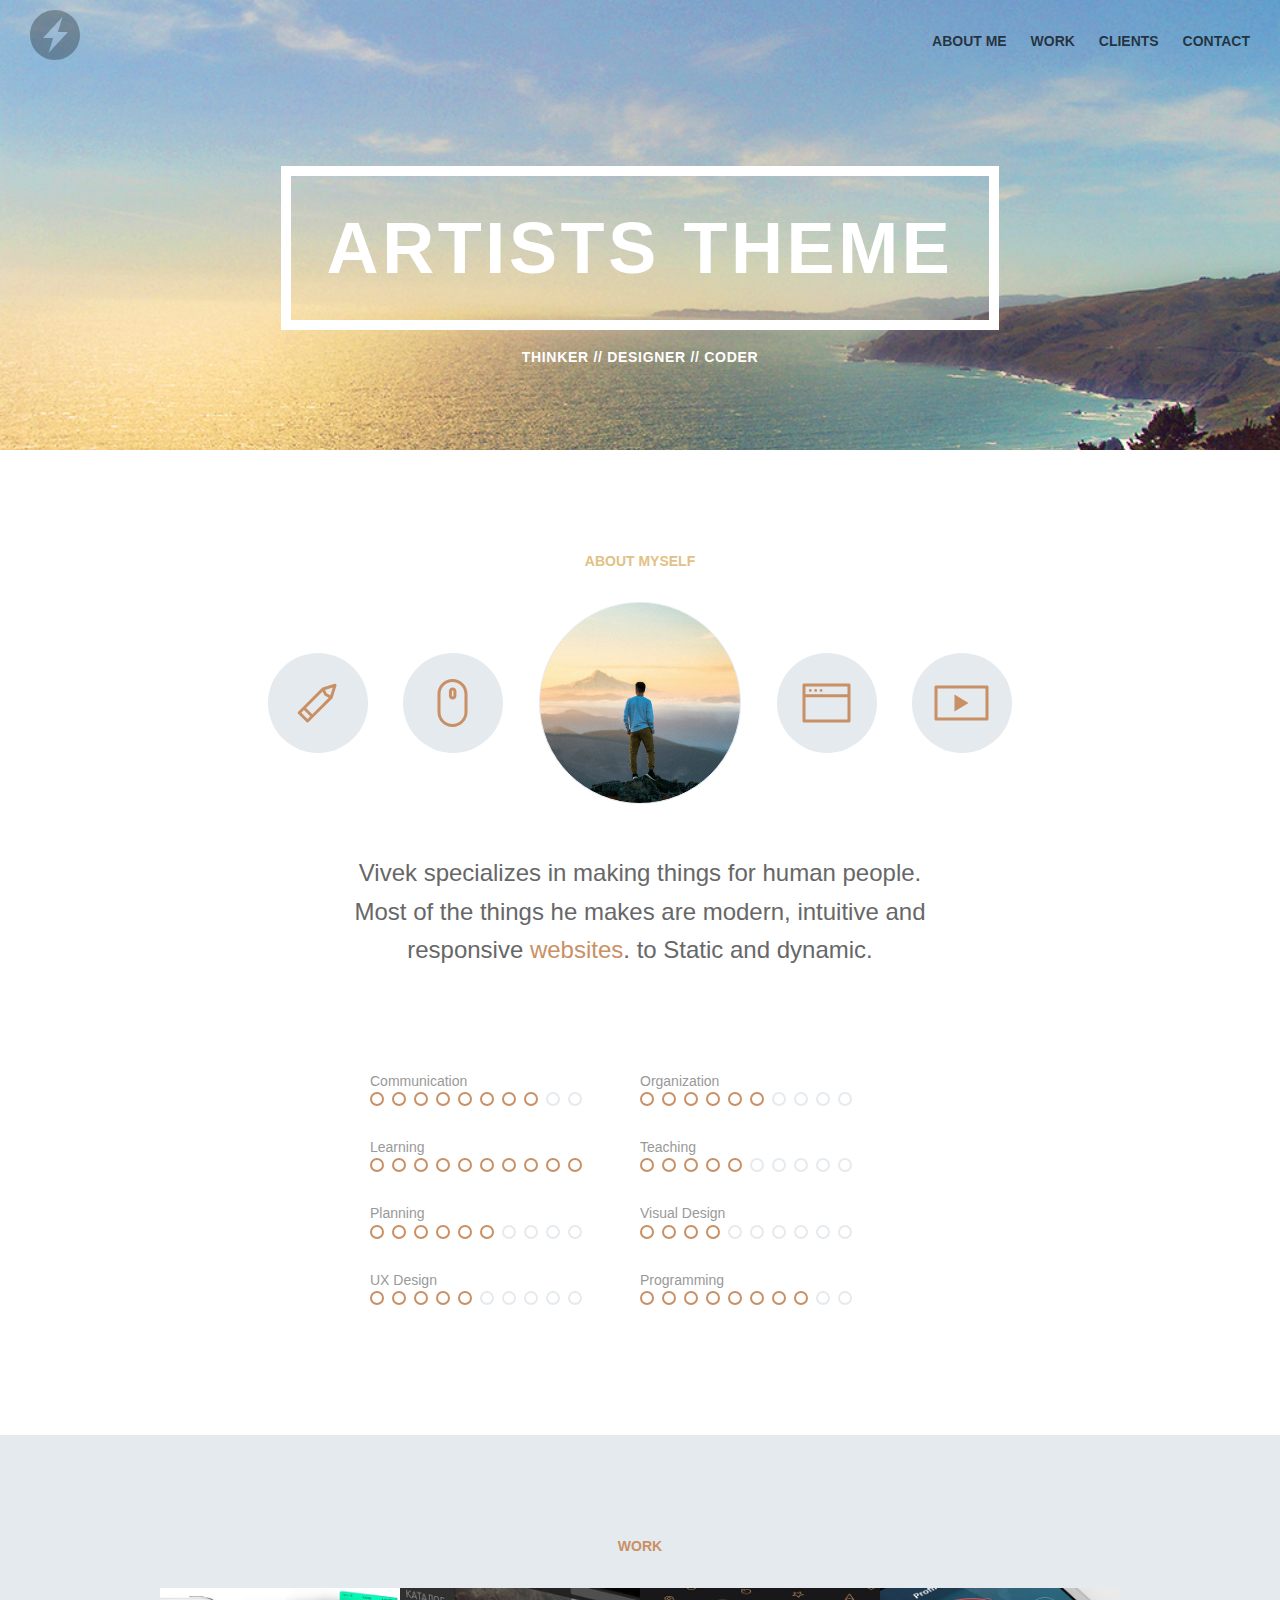
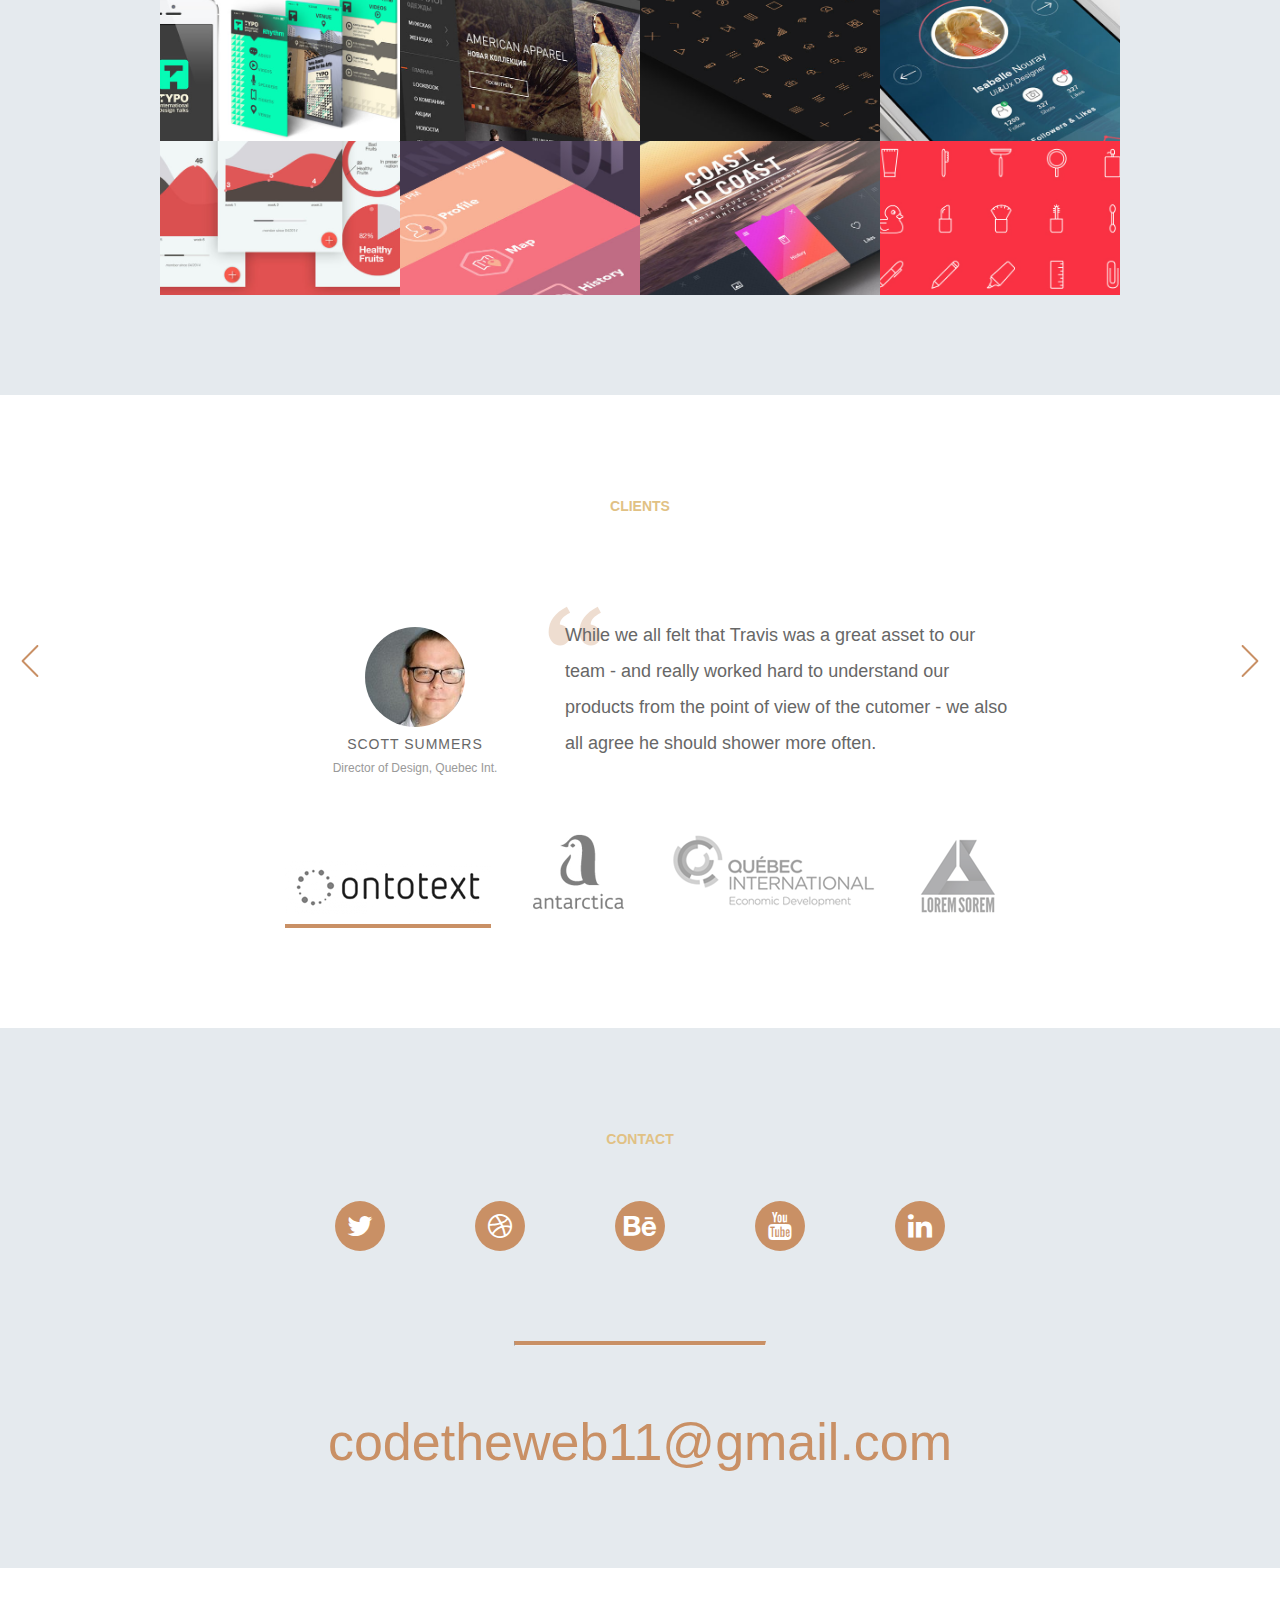
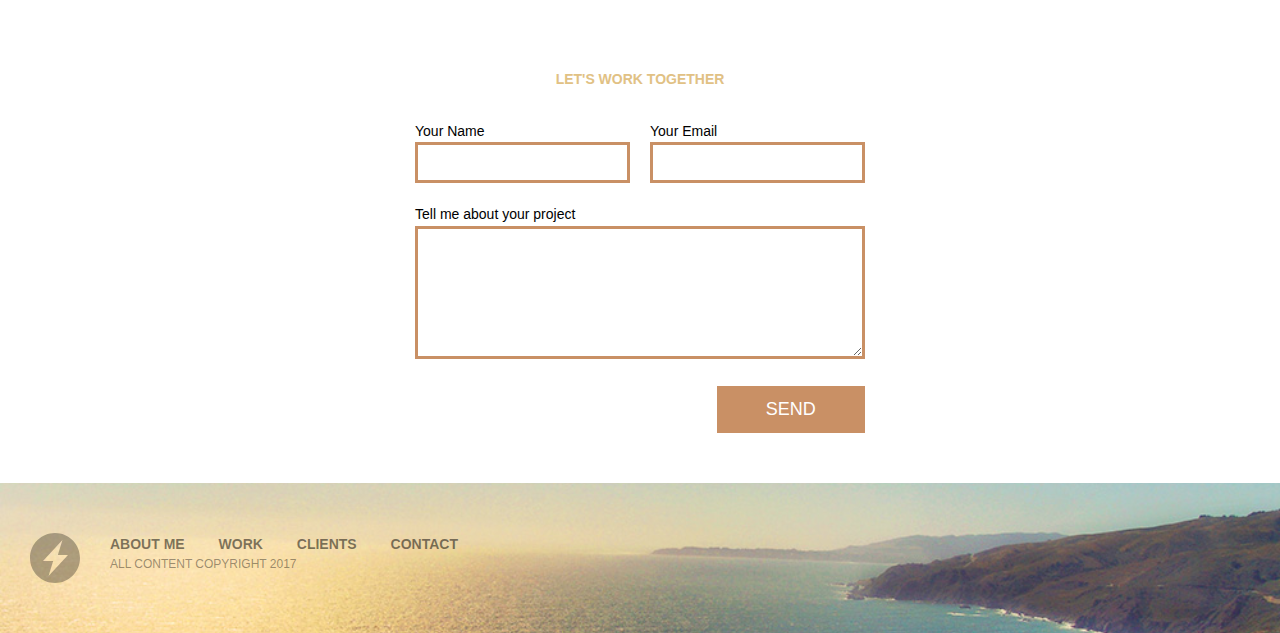
==== index.html @ 218d2600 "initial commit" ====
<!DOCTYPE html>
<html lang="en">
<head>
  <meta charset="UTF-8">
  <meta name="viewport" content="width=device-width, initial-scale=1.0">
  <meta http-equiv="X-UA-Compatible" content="ie=edge">
  <title>Portfolio</title>
  <link rel="stylesheet" href="icomoon/style.css">
  <link rel="stylesheet" href="css/style.css">
</head>
<body>

  <header>
    <div class="logo">
      <!--<svg enable-background="new 0 0 50 50"><path fill="rgba(0, 0, 0, 0.4)" d="M25 0c-13.807 0-25 11.193-25 25s11.193 25 25 25 25-11.193 25-25-11.193-25-25-25zm-6.435 43l4.599-15.033h-10.164l19.434-20.967-4.599 14.983h10.164l-19.434 21.017z"/></svg>-->
    </div>

    <nav>
      <a href="#about-me">About Me</a>
      <a href="#work">Work</a>
      <a href="#clients">Clients</a>
      <a href="#contact">Contact</a>
    </nav>

    <h1><span>Artists Theme</span></h1>
    <p class="kicker">Thinker // Designer // Coder </p>
  </header>

  <section>
    <h3 id="about-me">About Myself</h3>

    <div class="face-lockup">
      <div class="face-img"></div>
      <div class="icon-pencil">
        <svg xmlns="http://www.w3.org/2000/svg" enable-background="new 0 0 100 100"><path d="M68.495 32.622c.332-1.051-.787-2.17-1.838-1.838l-12.123 3.823-.009.003-.02.006-.04.018-.213.087-.046.031-.085.056-.189.148-.042.033-18.97 18.97-.001.001-.001.001-4.742 4.742c-.584.584-.592 1.522-.017 2.097l8.32 8.32c.575.575 1.513.567 2.097-.017l4.742-4.742 18.971-18.971.033-.042.148-.188.057-.085.03-.046.086-.212.019-.042.007-.021.003-.008 3.823-12.124zm-6.119 9.592l-3.496-1.815-1.815-3.496 7.756-2.446-2.445 7.757zm-18.081 19.01l-6.24-6.24 16.477-16.477 1.921 3.7c.07.134.158.253.262.357.105.105.224.193.357.262l3.7 1.921-16.477 16.477zm-4.742 4.742l-6.24-6.24 2.629-2.629 6.24 6.24-2.629 2.629z"></path></svg>

      </div>
      <div class="icon-mouse">

        <svg xmlns="http://www.w3.org/2000/svg" enable-background="new 0 0 100 100"><path d="M49.5 74c-8.27 0-15-6.73-15-15v-18c0-8.271 6.729-15 15-15s15 6.73 15 15v18c0 8.271-6.73 15-15 15zm0-45c-6.617 0-12 5.383-12 12v18c0 6.617 5.383 12 12 12s12-5.383 12-12v-18c0-6.617-5.383-12-12-12zm.183 17.53c-2.068 0-3.75-1.681-3.75-3.75v-4.5c0-2.068 1.682-3.75 3.75-3.75s3.75 1.682 3.75 3.75v4.5c0 2.068-1.682 3.75-3.75 3.75zm0-9c-.413 0-.75.337-.75.75v4.5c0 .413.337.75.75.75s.75-.337.75-.75v-4.5c0-.413-.337-.75-.75-.75z"></path></svg>

      </div>
      <div class="icon-browser">

        <svg xmlns="http://www.w3.org/2000/svg" enable-background="new 0 0 100 100"><path d="M72 30.5h-45c-.829 0-1.5.671-1.5 1.5v36c0 .829.671 1.5 1.5 1.5h45c.829 0 1.5-.671 1.5-1.5v-36c0-.829-.671-1.5-1.5-1.5zm-1.5 36h-42v-22.254h42v22.254zm0-25.254h-42v-7.746h42v7.746zm-37.153-2.495c.758 0 1.373-.615 1.373-1.373s-.615-1.373-1.373-1.373-1.373.615-1.373 1.373.615 1.373 1.373 1.373zm5.342 0c.758 0 1.373-.615 1.373-1.373s-.615-1.373-1.373-1.373-1.373.615-1.373 1.373.615 1.373 1.373 1.373zm5.342 0c.758 0 1.373-.615 1.373-1.373s-.615-1.373-1.373-1.373-1.373.615-1.373 1.373.615 1.373 1.373 1.373z"></path></svg>

      </div>
      <div class="icon-video">
        <svg xmlns="http://www.w3.org/2000/svg" enable-background="new 0 0 100 100"><path d="M75 32.5h-51c-.829 0-1.5.671-1.5 1.5v32c0 .829.671 1.5 1.5 1.5h51c.829 0 1.5-.671 1.5-1.5v-32c0-.829-.671-1.5-1.5-1.5zm-1.5 32h-48v-29h48v29zm-31.007-22.995v16.988l14.004-8.494-14.004-8.494z"></path></svg>

      </div>
    </div>

    <div class="blurb">
    <p><strong>Vivek specializes in making things</strong> for human people. Most of the things he makes are modern, intuitive and responsive <a href="http://codetheweb.ga" target="_blank">websites</a>. to Static and dynamic.</p>
    </div>

    <div class="skill-lockup">
        <div class="skill-unit">
          <div class="skill-label">Communication</div>
          <div class="skill-icons skill-9">
            <span></span><span></span><span></span><span></span><span></span>
            <span></span><span></span><span></span><span></span><span></span>
          </div>
        </div>
        <div class="skill-unit">
          <div class="skill-label">Organization</div>
          <div class="skill-icons skill-7">
            <span></span><span></span><span></span><span></span><span></span>
            <span></span><span></span><span></span><span></span><span></span>
          </div>
        </div>
        <div class="skill-unit">
          <div class="skill-label">Learning</div>
          <div class="skill-icons skill-10">
            <span></span><span></span><span></span><span></span><span></span>
            <span></span><span></span><span></span><span></span><span></span>
          </div>
        </div>
        <div class="skill-unit">
          <div class="skill-label">Teaching</div>
          <div class="skill-icons skill-6">
            <span></span><span></span><span></span><span></span><span></span>
            <span></span><span></span><span></span><span></span><span></span>
          </div>
        </div>
        <div class="skill-unit">
          <div class="skill-label">Planning</div>
          <div class="skill-icons skill-7">
            <span></span><span></span><span></span><span></span><span></span>
            <span></span><span></span><span></span><span></span><span></span>
          </div>
        </div>
        <div class="skill-unit">
          <div class="skill-label">Visual Design</div>
          <div class="skill-icons skill-5">
            <span></span><span></span><span></span><span></span><span></span>
            <span></span><span></span><span></span><span></span><span></span>
          </div>
        </div>
        <div class="skill-unit">
          <div class="skill-label">UX Design</div>
          <div class="skill-icons skill-6">
            <span></span><span></span><span></span><span></span><span></span>
            <span></span><span></span><span></span><span></span><span></span>
          </div>
        </div>
        <div class="skill-unit">
          <div class="skill-label">Programming</div>
          <div class="skill-icons skill-9">
            <span></span><span></span><span></span><span></span><span></span>
            <span></span><span></span><span></span><span></span><span></span>
          </div>
        </div>
    </div>

    <div class="clear"></div>

    <!-- <p>Lorem ipsum dolor sit amet, consectetur adipisicing elit. Porro vero ipsum nostrum nemo atque eos quidem aut facilis pariatur quia distinctio placeat, architecto temporibus quae quis minus doloribus, ut aperiam.</p> -->
  </section>
  <!-- END ABOUT SECTION -->

  <div class="clear"></div>

  <section class="alt-section section-work">
    <h3 id="work" class="works">Work</h3>

    <div class="work-belt">

      <div class="thumb-wrap">
        <div class="thumb-container">

        <div class="thumb-unit" data-folder="proj-1">

          <div class="thumb-overlay">
            <strong>Typo International Design Talks</strong>
            <div class="zoom-icon"></div>
          </div>

        </div>

        <div class="thumb-unit unit-2" data-folder="proj-2">

          <div class="thumb-overlay">
            <strong>city-in website concept</strong>
            <div class="zoom-icon"></div>
          </div>

        </div>

        <div class="thumb-unit unit-3" data-folder="proj-3">

          <div class="thumb-overlay">
            <strong>Crispy Icons</strong>
            <div class="zoom-icon"></div>
          </div>

        </div>

        <div class="thumb-unit unit-4" data-folder="proj-4">

          <div class="thumb-overlay">
            <strong>Flat mobile ui/ux concept</strong>
            <div class="zoom-icon"></div>
          </div>

        </div>

        <div class="thumb-unit unit-5" data-folder="proj-5">

          <div class="thumb-overlay">
            <strong>Fresh it up</strong>
            <div class="zoom-icon"></div>
          </div>

        </div>

        <div class="thumb-unit unit-6" data-folder="proj-6">

          <div class="thumb-overlay">
            <strong>Timeline page</strong>
            <div class="zoom-icon"></div>
          </div>

        </div>

        <div class="thumb-unit unit-7" data-folder="proj-7">

          <div class="thumb-overlay">
            <strong>Weather Dashboard</strong>
            <div class="zoom-icon"></div>
          </div>

        </div>

        <div class="thumb-unit unit-8" data-folder="proj-8">

          <div class="thumb-overlay">
            <strong>Stripes &amp; co</strong>
            <div class="zoom-icon"></div>
          </div>

        </div>


      </div> <!-- /.thumb-container -->
      </div>

      <div class="work-wrap">
        <div class="work-container">
          <div class="work-return">
            <svg xmlns="http://www.w3.org/2000/svg" enable-background="new 0 0 40 40"><path d="M22.896 29.125c-.256 0-.512-.098-.707-.293l-8.125-8.125c-.391-.391-.391-1.023 0-1.414l8.125-8.125c.391-.391 1.023-.391 1.414 0s.391 1.023 0 1.414l-7.418 7.418 7.417 7.418c.391.391.391 1.023 0 1.414-.195.195-.451.293-.706.293zM20 6c7.72 0 14 6.28 14 14s-6.28 14-14 14-14-6.28-14-14 6.28-14 14-14m0-2c-8.837 0-16 7.163-16 16s7.163 16 16 16 16-7.163 16-16-7.163-16-16-16z"></path></svg>
          </div>
        <h4 class="project-title">Typo International Design Talks</h4>
        <div class="project-load">

        </div>

      </div>
      </div>

    </div> <!-- /.work-belt -->
  </section>


  <section class="section-clients">
    <h3 id="clients">Clients</h3>

    <div class="client-controls">
      <div class="prev">
        <svg version="1.1" id="Layer_1" xmlns="http://www.w3.org/2000/svg" xmlns:xlink="http://www.w3.org/1999/xlink" x="0px" y="0px" enable-background="new 0 0 40 40" xml:space="preserve">
          <path d="M12.576,35.954c-0.253,0-0.507-0.097-0.7-0.292c-0.387-0.389-0.387-1.021,0-1.41L26.024,20L11.876,5.748
          c-0.387-0.389-0.387-1.02,0-1.41c0.387-0.39,1.013-0.39,1.4,0l14.847,14.957c0.387,0.389,0.387,1.021,0,1.41L13.276,35.662
          C13.083,35.857,12.83,35.954,12.576,35.954z"></path>
        </svg>
      </div>
      <div class="next">
        <svg version="1.1" id="Layer_1" xmlns="http://www.w3.org/2000/svg" xmlns:xlink="http://www.w3.org/1999/xlink" x="0px" y="0px" enable-background="new 0 0 40 40" xml:space="preserve">
          <path d="M26.724,35.662L11.876,20.705c-0.387-0.389-0.387-1.02,0-1.41L26.724,4.338c0.387-0.39,1.013-0.39,1.4,0
          c0.387,0.389,0.387,1.02,0,1.41L13.976,20l14.148,14.252c0.387,0.39,0.387,1.021,0,1.41c-0.193,0.195-0.447,0.292-0.7,0.292
          C27.17,35.954,26.917,35.857,26.724,35.662z"></path>
        </svg>
      </div>
    </div>

    <div class="clients-mobile-nav">
      <span></span>
      <span></span>
      <span></span>
      <span></span>
    </div>

    <div class="clients-belt">

      <div class="client-unit">

        <div class="client-face">
          <img src="img/clients/face-aaroni.jpg" alt="">
          <strong class="client-name">SCOTT SUMMERS</strong>
          <em class="client-title">Director of Design, Quebec Int.</em>
        </div>

        <div class="client-content">
          <div class="client-quote-mark">
            <svg version="1.1" id="Layer_1"
             enable-background="new 0 0 55 55" xml:space="preserve">
            <path d="M50.692,9.732c-12.207,6.16-18.309,14.697-18.309,25.615c0,3.64,1.147,6.733,3.443,9.28c2.295,2.548,5.01,3.821,8.146,3.821
            	c2.799,0,5.123-0.979,6.971-2.939c1.848-1.959,2.771-4.367,2.771-7.223c0-2.688-0.953-5.052-2.855-7.097
            	c-1.904-2.043-4.312-3.233-7.223-3.569c0-4.535,3.415-8.482,10.246-11.842L50.692,9.732z M19.87,9.732
            	C7.72,15.891,1.645,24.429,1.645,35.347c0,3.64,1.134,6.733,3.401,9.28c2.268,2.548,4.968,3.821,8.104,3.821
            	c2.799,0,5.136-0.979,7.013-2.939c1.875-1.959,2.813-4.367,2.813-7.223c0-2.688-0.953-5.052-2.856-7.097
            	c-1.904-2.043-4.34-3.233-7.307-3.569c0-4.535,3.443-8.482,10.33-11.842L19.87,9.732z"/>
            </svg>
          </div>
          <p><strong>While we all felt that Travis was a great </strong>asset to our team - and really worked hard to understand our products from the point of view of the cutomer - we also all agree he should shower more often.</p>
        </div>
      </div>

      <div class="client-unit unit-2">

        <div class="client-face">
          <img src="img/clients/face-atariboy.jpg" alt="">
          <strong class="client-name">HANK MCCOY</strong>
          <em class="client-title">Eater of Salad, Antartica Int.</em>
        </div>

        <div class="client-content">
          <div class="client-quote-mark">
            <svg version="1.1" id="Layer_1"
             enable-background="new 0 0 55 55" xml:space="preserve">
            <path d="M50.692,9.732c-12.207,6.16-18.309,14.697-18.309,25.615c0,3.64,1.147,6.733,3.443,9.28c2.295,2.548,5.01,3.821,8.146,3.821
            	c2.799,0,5.123-0.979,6.971-2.939c1.848-1.959,2.771-4.367,2.771-7.223c0-2.688-0.953-5.052-2.855-7.097
            	c-1.904-2.043-4.312-3.233-7.223-3.569c0-4.535,3.415-8.482,10.246-11.842L50.692,9.732z M19.87,9.732
            	C7.72,15.891,1.645,24.429,1.645,35.347c0,3.64,1.134,6.733,3.401,9.28c2.268,2.548,4.968,3.821,8.104,3.821
            	c2.799,0,5.136-0.979,7.013-2.939c1.875-1.959,2.813-4.367,2.813-7.223c0-2.688-0.953-5.052-2.856-7.097
            	c-1.904-2.043-4.34-3.233-7.307-3.569c0-4.535,3.443-8.482,10.33-11.842L19.87,9.732z"/>
            </svg>
          </div>
          <p><strong>Working with Travis was the highlight of my career. </strong>Other moments of note were collecting the largest number of paperclips in the office and winning a trophy for saying "uh huh, and then what?" 30 times in a row to my girlfriend without her noticing.</p>
        </div>
      </div>

      <div class="client-unit">

        <div class="client-face">
          <img src="img/clients/face-jackiesaik.jpg" alt="">
          <strong class="client-name">STACY LANG</strong>
          <em class="client-title">Social Media Girl, Quebec Int.</em>
        </div>

        <div class="client-content">
          <div class="client-quote-mark">
            <svg version="1.1" id="Layer_1"
             enable-background="new 0 0 55 55" xml:space="preserve">
            <path d="M50.692,9.732c-12.207,6.16-18.309,14.697-18.309,25.615c0,3.64,1.147,6.733,3.443,9.28c2.295,2.548,5.01,3.821,8.146,3.821
            	c2.799,0,5.123-0.979,6.971-2.939c1.848-1.959,2.771-4.367,2.771-7.223c0-2.688-0.953-5.052-2.855-7.097
            	c-1.904-2.043-4.312-3.233-7.223-3.569c0-4.535,3.415-8.482,10.246-11.842L50.692,9.732z M19.87,9.732
            	C7.72,15.891,1.645,24.429,1.645,35.347c0,3.64,1.134,6.733,3.401,9.28c2.268,2.548,4.968,3.821,8.104,3.821
            	c2.799,0,5.136-0.979,7.013-2.939c1.875-1.959,2.813-4.367,2.813-7.223c0-2.688-0.953-5.052-2.856-7.097
            	c-1.904-2.043-4.34-3.233-7.307-3.569c0-4.535,3.443-8.482,10.33-11.842L19.87,9.732z"/>
            </svg>
          </div>
          <p><strong>Yea, I guess he's good at computers or something. </strong>but let me ask you this: If a cat always lands on its feet, and buttered bread always lands butter side down, what would happen if you tied buttered bread on top of a cat?.</p>
        </div>
      </div>

      <div class="client-unit">

        <div class="client-face">
          <img src="img/clients/face-teleject.jpg" alt="">
          <strong class="client-name">CLEATUS CASSIDY</strong>
          <em class="client-title">VP of Helmut, Lorem Sorem LLC.</em>
        </div>

        <div class="client-content">
          <div class="client-quote-mark">
            <svg version="1.1" id="Layer_1"
             enable-background="new 0 0 55 55" xml:space="preserve">
            <path d="M50.692,9.732c-12.207,6.16-18.309,14.697-18.309,25.615c0,3.64,1.147,6.733,3.443,9.28c2.295,2.548,5.01,3.821,8.146,3.821
            	c2.799,0,5.123-0.979,6.971-2.939c1.848-1.959,2.771-4.367,2.771-7.223c0-2.688-0.953-5.052-2.855-7.097
            	c-1.904-2.043-4.312-3.233-7.223-3.569c0-4.535,3.415-8.482,10.246-11.842L50.692,9.732z M19.87,9.732
            	C7.72,15.891,1.645,24.429,1.645,35.347c0,3.64,1.134,6.733,3.401,9.28c2.268,2.548,4.968,3.821,8.104,3.821
            	c2.799,0,5.136-0.979,7.013-2.939c1.875-1.959,2.813-4.367,2.813-7.223c0-2.688-0.953-5.052-2.856-7.097
            	c-1.904-2.043-4.34-3.233-7.307-3.569c0-4.535,3.443-8.482,10.33-11.842L19.87,9.732z"/>
            </svg>
          </div>
          <p><strong>Back in old country </strong>only nerds who is playing on computers. Now all bros is wanting to make codes junk. I lost foot in war. You dont see girls asking me about homework.</p>
        </div>
      </div>


    </div>

    <div class="clients-logos">
      <img class="client-logo" src="img/clients/logo1.png" alt="">
      <img class="client-logo" src="img/clients/logo2.png" alt="">
      <img class="client-logo" src="img/clients/logo3.png" alt="">
      <img class="client-logo" src="img/clients/logo4.png" alt="">
    </div>
  </section>

  <section class="alt-section section-contact">
    <h3 id="contact">Contact</h3>
    <div class="social-links">
      <a href="#" class="icon-twitter"></a>
      <a href="#" class="icon-dribbble"></a>
      <a href="#" class="icon-behance"></a>
      <a href="#" class="icon-youtube"></a>
      <a href="#" class="icon-linkedin"></a>
    </div>

    <hr class="bar">

    <a href="mailto:codetheweb11@gmail.com" class="biglink">codetheweb11@gmail.com</a>
  </section>


<section>
  <h3>Let's work together</h3>
  <form action="https://formspree.io/codetheweb11@gmail.com"
      method="POST">

    <div class="contact-info-group">
      <label><span>Your Name</span>
        <input type="text" name="name">
      </label>

      <label><span>Your Email</span>
        <input type="email" name="_replyto">
      </label>
    </div>

    <label><span>Tell me about your project</span>
      <textarea name="message"></textarea>
    </label>
    <div class="submit-wrap">
      <input type="submit" value="Send">
    </div>
</form>
</section>


<div class="clear"></div>


  <footer>
    <div class="lockup">

      <div class="logo">
        <svg enable-background="new 0 0 50 50"><path fill="rgba(0, 0, 0, 0.4)" d="M25 0c-13.807 0-25 11.193-25 25s11.193 25 25 25 25-11.193 25-25-11.193-25-25-25zm-6.435 43l4.599-15.033h-10.164l19.434-20.967-4.599 14.983h10.164l-19.434 21.017z"/></svg>
      </div>
      <div class="content-wrap">
      <nav>
        <a href="#about-me">About Me</a>
        <a href="#work">Work</a>
        <a href="#clients">Clients</a>
        <a href="#contact">Contact</a>
      </nav>

      <p class="copyright">All Content Copyright 2017</p>
    </div>
    </div>

    <div class="clear"></div>

  </footer>

  <script src="js/jquery.min.js"></script>
  <script src="js/script.js"></script>
</body>
</html>
---- icomoon/style.css ----
@font-face {
  font-family: 'icomoon';
  src:  url('fonts/icomoon.eot?c3f9n4');
  src:  url('fonts/icomoon.eot?c3f9n4#iefix') format('embedded-opentype'),
    url('fonts/icomoon.ttf?c3f9n4') format('truetype'),
    url('fonts/icomoon.woff?c3f9n4') format('woff'),
    url('fonts/icomoon.svg?c3f9n4#icomoon') format('svg');
  font-weight: normal;
  font-style: normal;
}

[class^="icon-"], [class*=" icon-"] {
  /* use !important to prevent issues with browser extensions that change fonts */
  font-family: 'icomoon' !important;
  speak: none;
  font-style: normal;
  font-weight: normal;
  font-variant: normal;
  text-transform: none;
  line-height: 1;

  /* Better Font Rendering =========== */
  -webkit-font-smoothing: antialiased;
  -moz-osx-font-smoothing: grayscale;
}

.icon-github-square:before {
  content: "\f092";
}
.icon-twitter:before {
  content: "\f099";
}
.icon-pinterest:before {
  content: "\f0d2";
}
.icon-google-plus:before {
  content: "\f0d5";
}
.icon-linkedin:before {
  content: "\f0e1";
}
.icon-youtube:before {
  content: "\f167";
}
.icon-instagram:before {
  content: "\f16d";
}
.icon-dribbble:before {
  content: "\f17d";
}
.icon-behance:before {
  content: "\f1b4";
}
---- css/style.css ----
.thumb-container .thumb-unit:hover .thumb-overlay, .clients-belt .client-unit.active-client {
  -webkit-animation: animation 1000ms linear both;
  animation: animation 1000ms linear both; }

/* Generated with Bounce.js. Edit at https://goo.gl/MMDwjm */
@-webkit-keyframes animation {
  0% {
    -webkit-transform: matrix3d(0, 0, 0, 0, 0, 0, 0, 0, 0, 0, 1, 0, 0, 0, 0, 1);
    transform: matrix3d(0, 0, 0, 0, 0, 0, 0, 0, 0, 0, 1, 0, 0, 0, 0, 1); }
  3.2% {
    -webkit-transform: matrix3d(0.345, 0.098, 0, 0, 0.065, 0.345, 0, 0, 0, 0, 1, 0, 0, 0, 0, 1);
    transform: matrix3d(0.345, 0.098, 0, 0, 0.065, 0.345, 0, 0, 0, 0, 1, 0, 0, 0, 0, 1); }
  4.5% {
    -webkit-transform: matrix3d(0.485, 0.163, 0, 0, 0.107, 0.485, 0, 0, 0, 0, 1, 0, 0, 0, 0, 1);
    transform: matrix3d(0.485, 0.163, 0, 0, 0.107, 0.485, 0, 0, 0, 0, 1, 0, 0, 0, 0, 1); }
  6.41% {
    -webkit-transform: matrix3d(0.673, 0.242, 0, 0, 0.158, 0.673, 0, 0, 0, 0, 1, 0, 0, 0, 0, 1);
    transform: matrix3d(0.673, 0.242, 0, 0, 0.158, 0.673, 0, 0, 0, 0, 1, 0, 0, 0, 0, 1); }
  9.01% {
    -webkit-transform: matrix3d(0.88, 0.288, 0, 0, 0.188, 0.88, 0, 0, 0, 0, 1, 0, 0, 0, 0, 1);
    transform: matrix3d(0.88, 0.288, 0, 0, 0.188, 0.88, 0, 0, 0, 0, 1, 0, 0, 0, 0, 1); }
  12.71% {
    -webkit-transform: matrix3d(1.064, 0.241, 0, 0, 0.159, 1.064, 0, 0, 0, 0, 1, 0, 0, 0, 0, 1);
    transform: matrix3d(1.064, 0.241, 0, 0, 0.159, 1.064, 0, 0, 0, 0, 1, 0, 0, 0, 0, 1); }
  13.51% {
    -webkit-transform: matrix3d(1.087, 0.221, 0, 0, 0.146, 1.087, 0, 0, 0, 0, 1, 0, 0, 0, 0, 1);
    transform: matrix3d(1.087, 0.221, 0, 0, 0.146, 1.087, 0, 0, 0, 0, 1, 0, 0, 0, 0, 1); }
  17.92% {
    -webkit-transform: matrix3d(1.139, 0.105, 0, 0, 0.07, 1.139, 0, 0, 0, 0, 1, 0, 0, 0, 0, 1);
    transform: matrix3d(1.139, 0.105, 0, 0, 0.07, 1.139, 0, 0, 0, 0, 1, 0, 0, 0, 0, 1); }
  18.92% {
    -webkit-transform: matrix3d(1.137, 0.082, 0, 0, 0.055, 1.137, 0, 0, 0, 0, 1, 0, 0, 0, 0, 1);
    transform: matrix3d(1.137, 0.082, 0, 0, 0.055, 1.137, 0, 0, 0, 0, 1, 0, 0, 0, 0, 1); }
  25.23% {
    -webkit-transform: matrix3d(1.075, -0.001, 0, 0, -0.001, 1.075, 0, 0, 0, 0, 1, 0, 0, 0, 0, 1);
    transform: matrix3d(1.075, -0.001, 0, 0, -0.001, 1.075, 0, 0, 0, 0, 1, 0, 0, 0, 0, 1); }
  29.03% {
    -webkit-transform: matrix3d(1.032, -0.015, 0, 0, -0.01, 1.032, 0, 0, 0, 0, 1, 0, 0, 0, 0, 1);
    transform: matrix3d(1.032, -0.015, 0, 0, -0.01, 1.032, 0, 0, 0, 0, 1, 0, 0, 0, 0, 1); }
  31.43% {
    -webkit-transform: matrix3d(1.012, -0.017, 0, 0, -0.011, 1.012, 0, 0, 0, 0, 1, 0, 0, 0, 0, 1);
    transform: matrix3d(1.012, -0.017, 0, 0, -0.011, 1.012, 0, 0, 0, 0, 1, 0, 0, 0, 0, 1); }
  34.63% {
    -webkit-transform: matrix3d(0.994, -0.014, 0, 0, -0.01, 0.994, 0, 0, 0, 0, 1, 0, 0, 0, 0, 1);
    transform: matrix3d(0.994, -0.014, 0, 0, -0.01, 0.994, 0, 0, 0, 0, 1, 0, 0, 0, 0, 1); }
  40.14% {
    -webkit-transform: matrix3d(0.985, -0.007, 0, 0, -0.005, 0.985, 0, 0, 0, 0, 1, 0, 0, 0, 0, 1);
    transform: matrix3d(0.985, -0.007, 0, 0, -0.005, 0.985, 0, 0, 0, 0, 1, 0, 0, 0, 0, 1); }
  56.46% {
    -webkit-transform: matrix3d(1, 0.001, 0, 0, 0.001, 1, 0, 0, 0, 0, 1, 0, 0, 0, 0, 1);
    transform: matrix3d(1, 0.001, 0, 0, 0.001, 1, 0, 0, 0, 0, 1, 0, 0, 0, 0, 1); }
  62.36% {
    -webkit-transform: matrix3d(1.002, 0.001, 0, 0, 0, 1.002, 0, 0, 0, 0, 1, 0, 0, 0, 0, 1);
    transform: matrix3d(1.002, 0.001, 0, 0, 0, 1.002, 0, 0, 0, 0, 1, 0, 0, 0, 0, 1); }
  81.48% {
    -webkit-transform: matrix3d(1, 0, 0, 0, 0, 1, 0, 0, 0, 0, 1, 0, 0, 0, 0, 1);
    transform: matrix3d(1, 0, 0, 0, 0, 1, 0, 0, 0, 0, 1, 0, 0, 0, 0, 1); }
  84.68% {
    -webkit-transform: matrix3d(1, 0, 0, 0, 0, 1, 0, 0, 0, 0, 1, 0, 0, 0, 0, 1);
    transform: matrix3d(1, 0, 0, 0, 0, 1, 0, 0, 0, 0, 1, 0, 0, 0, 0, 1); }
  100% {
    -webkit-transform: matrix3d(1, 0, 0, 0, 0, 1, 0, 0, 0, 0, 1, 0, 0, 0, 0, 1);
    transform: matrix3d(1, 0, 0, 0, 0, 1, 0, 0, 0, 0, 1, 0, 0, 0, 0, 1); } }

@keyframes animation {
  0% {
    -webkit-transform: matrix3d(0, 0, 0, 0, 0, 0, 0, 0, 0, 0, 1, 0, 0, 0, 0, 1);
    transform: matrix3d(0, 0, 0, 0, 0, 0, 0, 0, 0, 0, 1, 0, 0, 0, 0, 1); }
  3.2% {
    -webkit-transform: matrix3d(0.345, 0.098, 0, 0, 0.065, 0.345, 0, 0, 0, 0, 1, 0, 0, 0, 0, 1);
    transform: matrix3d(0.345, 0.098, 0, 0, 0.065, 0.345, 0, 0, 0, 0, 1, 0, 0, 0, 0, 1); }
  4.5% {
    -webkit-transform: matrix3d(0.485, 0.163, 0, 0, 0.107, 0.485, 0, 0, 0, 0, 1, 0, 0, 0, 0, 1);
    transform: matrix3d(0.485, 0.163, 0, 0, 0.107, 0.485, 0, 0, 0, 0, 1, 0, 0, 0, 0, 1); }
  6.41% {
    -webkit-transform: matrix3d(0.673, 0.242, 0, 0, 0.158, 0.673, 0, 0, 0, 0, 1, 0, 0, 0, 0, 1);
    transform: matrix3d(0.673, 0.242, 0, 0, 0.158, 0.673, 0, 0, 0, 0, 1, 0, 0, 0, 0, 1); }
  9.01% {
    -webkit-transform: matrix3d(0.88, 0.288, 0, 0, 0.188, 0.88, 0, 0, 0, 0, 1, 0, 0, 0, 0, 1);
    transform: matrix3d(0.88, 0.288, 0, 0, 0.188, 0.88, 0, 0, 0, 0, 1, 0, 0, 0, 0, 1); }
  12.71% {
    -webkit-transform: matrix3d(1.064, 0.241, 0, 0, 0.159, 1.064, 0, 0, 0, 0, 1, 0, 0, 0, 0, 1);
    transform: matrix3d(1.064, 0.241, 0, 0, 0.159, 1.064, 0, 0, 0, 0, 1, 0, 0, 0, 0, 1); }
  13.51% {
    -webkit-transform: matrix3d(1.087, 0.221, 0, 0, 0.146, 1.087, 0, 0, 0, 0, 1, 0, 0, 0, 0, 1);
    transform: matrix3d(1.087, 0.221, 0, 0, 0.146, 1.087, 0, 0, 0, 0, 1, 0, 0, 0, 0, 1); }
  17.92% {
    -webkit-transform: matrix3d(1.139, 0.105, 0, 0, 0.07, 1.139, 0, 0, 0, 0, 1, 0, 0, 0, 0, 1);
    transform: matrix3d(1.139, 0.105, 0, 0, 0.07, 1.139, 0, 0, 0, 0, 1, 0, 0, 0, 0, 1); }
  18.92% {
    -webkit-transform: matrix3d(1.137, 0.082, 0, 0, 0.055, 1.137, 0, 0, 0, 0, 1, 0, 0, 0, 0, 1);
    transform: matrix3d(1.137, 0.082, 0, 0, 0.055, 1.137, 0, 0, 0, 0, 1, 0, 0, 0, 0, 1); }
  25.23% {
    -webkit-transform: matrix3d(1.075, -0.001, 0, 0, -0.001, 1.075, 0, 0, 0, 0, 1, 0, 0, 0, 0, 1);
    transform: matrix3d(1.075, -0.001, 0, 0, -0.001, 1.075, 0, 0, 0, 0, 1, 0, 0, 0, 0, 1); }
  29.03% {
    -webkit-transform: matrix3d(1.032, -0.015, 0, 0, -0.01, 1.032, 0, 0, 0, 0, 1, 0, 0, 0, 0, 1);
    transform: matrix3d(1.032, -0.015, 0, 0, -0.01, 1.032, 0, 0, 0, 0, 1, 0, 0, 0, 0, 1); }
  31.43% {
    -webkit-transform: matrix3d(1.012, -0.017, 0, 0, -0.011, 1.012, 0, 0, 0, 0, 1, 0, 0, 0, 0, 1);
    transform: matrix3d(1.012, -0.017, 0, 0, -0.011, 1.012, 0, 0, 0, 0, 1, 0, 0, 0, 0, 1); }
  34.63% {
    -webkit-transform: matrix3d(0.994, -0.014, 0, 0, -0.01, 0.994, 0, 0, 0, 0, 1, 0, 0, 0, 0, 1);
    transform: matrix3d(0.994, -0.014, 0, 0, -0.01, 0.994, 0, 0, 0, 0, 1, 0, 0, 0, 0, 1); }
  40.14% {
    -webkit-transform: matrix3d(0.985, -0.007, 0, 0, -0.005, 0.985, 0, 0, 0, 0, 1, 0, 0, 0, 0, 1);
    transform: matrix3d(0.985, -0.007, 0, 0, -0.005, 0.985, 0, 0, 0, 0, 1, 0, 0, 0, 0, 1); }
  56.46% {
    -webkit-transform: matrix3d(1, 0.001, 0, 0, 0.001, 1, 0, 0, 0, 0, 1, 0, 0, 0, 0, 1);
    transform: matrix3d(1, 0.001, 0, 0, 0.001, 1, 0, 0, 0, 0, 1, 0, 0, 0, 0, 1); }
  62.36% {
    -webkit-transform: matrix3d(1.002, 0.001, 0, 0, 0, 1.002, 0, 0, 0, 0, 1, 0, 0, 0, 0, 1);
    transform: matrix3d(1.002, 0.001, 0, 0, 0, 1.002, 0, 0, 0, 0, 1, 0, 0, 0, 0, 1); }
  81.48% {
    -webkit-transform: matrix3d(1, 0, 0, 0, 0, 1, 0, 0, 0, 0, 1, 0, 0, 0, 0, 1);
    transform: matrix3d(1, 0, 0, 0, 0, 1, 0, 0, 0, 0, 1, 0, 0, 0, 0, 1); }
  84.68% {
    -webkit-transform: matrix3d(1, 0, 0, 0, 0, 1, 0, 0, 0, 0, 1, 0, 0, 0, 0, 1);
    transform: matrix3d(1, 0, 0, 0, 0, 1, 0, 0, 0, 0, 1, 0, 0, 0, 0, 1); }
  100% {
    -webkit-transform: matrix3d(1, 0, 0, 0, 0, 1, 0, 0, 0, 0, 1, 0, 0, 0, 0, 1);
    transform: matrix3d(1, 0, 0, 0, 0, 1, 0, 0, 0, 0, 1, 0, 0, 0, 0, 1); } }

.loader,
.loader:before,
.loader:after {
  border-radius: 50%;
  width: 2.5em;
  height: 2.5em;
  -webkit-animation-fill-mode: both;
  animation-fill-mode: both;
  -webkit-animation: load7 1.8s infinite ease-in-out;
  animation: load7 1.8s infinite ease-in-out; }

.loader {
  color: #ffffff;
  font-size: 10px;
  margin: 80px auto;
  position: relative;
  text-indent: -9999em;
  -webkit-transform: translateZ(0);
  -ms-transform: translateZ(0);
  transform: translateZ(0);
  -webkit-animation-delay: -0.16s;
  animation-delay: -0.16s; }

.loader:before,
.loader:after {
  content: '';
  position: absolute;
  top: 0; }

.loader:before {
  left: -3.5em;
  -webkit-animation-delay: -0.32s;
  animation-delay: -0.32s; }

.loader:after {
  left: 3.5em; }

@-webkit-keyframes load7 {
  0%,
  80%,
  100% {
    box-shadow: 0 2.5em 0 -1.3em; }
  40% {
    box-shadow: 0 2.5em 0 0; } }

@keyframes load7 {
  0%,
  80%,
  100% {
    box-shadow: 0 2.5em 0 -1.3em; }
  40% {
    box-shadow: 0 2.5em 0 0; } }

/* VARS */
/* END VARS */
header nav a, header .kicker, h3, footer .content-wrap a {
  font-size: 14px;
  font-weight: 700;
  text-transform: uppercase; }

* {
  margin: 0;
  padding: 0; }

a {
  color: #c99065;
  text-decoration: none; }

a:hover {
  transition: .2s ease;
  color: #e1c184;
  text-decoration: underline; }

body {
  font-family: Open Sans, lato, sans-serif;
  font-size: 14px;
  overflow-x: hidden;
  line-height: 1.6;
  -webkit-font-smoothing: antialiased;
  -webkit-text-size-adjust: 100%; }
  body ::-moz-selection {
    background: #FFF498; }
  body ::selection {
    background: #FFF498; }
  body ::-moz-selection {
    background: #FFF498; }

header {
  height: 450px;
  background: url("../img/hero-bg.jpg");
  background-size: cover;
  /*  @media (max-width: 640px) {
      height: 500px;
      padding-bottom: 100px !important;
    }*/ }
  header .logo {
    background: url("../img/logo.svg");
    width: 50px;
    height: 50px;
    opacity: 0.4;
    text-align: center;
    margin: 10px 0 0 30px;
    display: inline-block;
    cursor: pointer; }
    header .logo path {
      fill: rgba(0, 0, 0, 0.4); }
  header nav {
    float: right;
    padding: 30px 30px 0 0; }
    header nav a {
      display: inline-block;
      margin-left: 20px;
      color: rgba(0, 0, 0, 0.7);
      text-decoration: none; }
      header nav a:hover {
        color: black; }
  header h1 {
    text-align: center;
    color: white;
    font-size: 72px;
    font-weight: 700;
    text-transform: uppercase;
    letter-spacing: 0.05em;
    margin-bottom: 20px;
    clear: both;
    padding-top: 100px; }
    header h1 span {
      display: inline-block;
      border: 10px solid white;
      padding: 0.2em 0.5em; }
  header .kicker {
    text-align: center;
    letter-spacing: 0.05em;
    color: white;
    line-height: 1; }

@media (max-width: 640px) {
  header {
    padding-top: 10px;
    background-size: cover; }
    header .logo {
      background: url("../img/logo.svg");
      width: 50px;
      height: 50px;
      text-align: center;
      margin: 0px auto 0 auto;
      display: block; }
    header nav {
      float: none;
      text-align: center; }
    header h1 {
      text-align: center;
      margin-top: -30px;
      color: white;
      font-size: 62px;
      font-weight: 700;
      text-transform: uppercase;
      letter-spacing: 0.05em;
      width: 100%;
      margin-bottom: 20px;
      clear: both; }
      header h1 span {
        display: block;
        border: 8px solid white; } }

@media (max-width: 520px) {
  header h1 {
    margin-top: -50px;
    font-size: 48px; } }

/* END HEADER */
/* ABOUT */
h3 {
  color: #e1c184;
  text-align: center;
  padding: 100px 0 30px; }

.face-lockup {
  max-width: 780px;
  display: -webkit-flex;
  display: -ms-flexbox;
  display: flex;
  margin: 0 auto;
  -webkit-align-items: center;
  -ms-flex-align: center;
  align-items: center;
  -webkit-justify-content: space-around;
  -ms-flex-pack: distribute;
  justify-content: space-around; }

.face-img {
  width: 200px;
  height: 200px;
  border-radius: 50%;
  background: url("../img/profile.jpg");
  background-position: center center;
  background-size: cover;
  border: 1px solid #E5EAEE;
  -webkit-order: 3;
  -ms-flex-order: 3;
  order: 3; }

[class^="icon-"] {
  width: 100px;
  height: 100px;
  background: #e5eaee;
  border-radius: 50%; }
  [class^="icon-"] path {
    fill: #c99065; }
  [class^="icon-"].icon-pencil {
    -webkit-order: 1;
    -ms-flex-order: 1;
    order: 1; }
  [class^="icon-"].icon-mouse {
    -webkit-order: 2;
    -ms-flex-order: 2;
    order: 2; }
  [class^="icon-"].icon-browser {
    -webkit-order: 4;
    -ms-flex-order: 4;
    order: 4; }
  [class^="icon-"].icon-video {
    -webkit-order: 5;
    -ms-flex-order: 5;
    order: 5; }

@media screen and (max-width: 650px) {
  .face-lockup {
    display: block;
    text-align: center; }
    .face-lockup div {
      display: inline-block; }
    .face-lockup .face-img {
      display: block;
      background-position: center center;
      background-repeat: no-repeat;
      margin: 0 auto 30px auto;
      border-radius: 50%;
      background-size: cover; }
  [class^="icon-"] {
    margin: 10px; } }

.blurb {
  max-width: 620px;
  padding: 0 15px;
  margin: 50px auto;
  font-size: 24px;
  text-align: center;
  font-weight: 300; }
  .blurb p {
    color: #676767; }

.clear {
  clear: both; }

.skill-lockup {
  max-width: 540px;
  margin: 100px auto;
  color: #999;
  clear: both;
  /* /.skill-unit */ }
  .skill-lockup .skill-unit {
    width: 270px;
    float: left; }
    .skill-lockup .skill-unit .skill-icons {
      font-size: 0;
      margin: 0px 0px 30px; }
      .skill-lockup .skill-unit .skill-icons span {
        display: inline-block;
        width: 14px;
        height: 14px;
        background-color: #c99065;
        margin-right: 8px;
        border-radius: 50%; }
        .skill-lockup .skill-unit .skill-icons span:after {
          content: '';
          display: block;
          width: 10px;
          height: 10px;
          background: #fff;
          border-radius: 50%;
          margin: 2px; }
      .skill-lockup .skill-unit .skill-icons.skill-1 span:nth-child(n+1) {
        background: #e5eaee; }
      .skill-lockup .skill-unit .skill-icons.skill-2 span:nth-child(n+2) {
        background: #e5eaee; }
      .skill-lockup .skill-unit .skill-icons.skill-3 span:nth-child(n+3) {
        background: #e5eaee; }
      .skill-lockup .skill-unit .skill-icons.skill-4 span:nth-child(n+4) {
        background: #e5eaee; }
      .skill-lockup .skill-unit .skill-icons.skill-5 span:nth-child(n+5) {
        background: #e5eaee; }
      .skill-lockup .skill-unit .skill-icons.skill-6 span:nth-child(n+6) {
        background: #e5eaee; }
      .skill-lockup .skill-unit .skill-icons.skill-7 span:nth-child(n+7) {
        background: #e5eaee; }
      .skill-lockup .skill-unit .skill-icons.skill-8 span:nth-child(n+8) {
        background: #e5eaee; }
      .skill-lockup .skill-unit .skill-icons.skill-9 span:nth-child(n+9) {
        background: #e5eaee; }

/* /. skill-lockup */
@media screen and (max-width: 700px) {
  .skill-lockup {
    width: 270px !important;
    height: auto !important; } }

/* END ABOUT . */
/* WORKS */
.alt-section {
  margin-top: 100px;
  background: #e5eaee; }
  .alt-section h3.works {
    color: #c99065; }

.section-work {
  overflow-x: hidden; }

.work-belt {
  width: 200%;
  position: relative;
  left: 0%;
  transition: all 800ms; }
  .work-belt .thumb-wrap, .work-belt .work-wrap {
    width: 50%;
    float: left; }

.thumb-container {
  max-width: 960px;
  margin: 0px auto;
  padding-bottom: 100px;
  overflow: hidden;
  clear: both; }
  .thumb-container .thumb-unit {
    display: block;
    width: 25%;
    float: left;
    position: relative;
    padding-top: 16%;
    background-image: url("../img/work/proj-1/thumb.jpg");
    background-position: center center;
    background-repeat: no-repeat;
    background-size: cover;
    -webkit-perspective: 300px;
    perspective: 300px; }
    @media screen and (max-width: 760px) {
      .thumb-container .thumb-unit {
        width: 50%;
        padding-top: 26%; } }
    .thumb-container .thumb-unit .thumb-overlay {
      position: absolute;
      top: 0%;
      left: 0;
      bottom: null;
      right: 0px;
      height: 100%;
      background: rgba(201, 144, 101, 0.9);
      text-align: center;
      display: -webkit-flex;
      display: -ms-flexbox;
      display: flex;
      -webkit-align-items: center;
      -ms-flex-align: center;
      align-items: center;
      -webkit-justify-content: space-around;
      -ms-flex-pack: distribute;
      justify-content: space-around;
      opacity: 0;
      transition: opacity, 300ms, ease-in, 300ms; }
      .thumb-container .thumb-unit .thumb-overlay strong {
        display: block;
        padding: 0px 20px;
        color: white;
        font-weight: 300;
        font-size: 24px;
        line-height: 1.2;
        text-transform: uppercase; }
        @media (max-width: 500px) {
          .thumb-container .thumb-unit .thumb-overlay strong {
            font-size: 16px; } }
    .thumb-container .thumb-unit:hover {
      z-index: 2;
      cursor: pointer; }
      .thumb-container .thumb-unit:hover .thumb-overlay {
        opacity: 1; }
  .thumb-container div.unit-2 {
    background-image: url("../img/work/proj-2/thumb.jpg");
    background-position: center center;
    background-repeat: no-repeat;
    background-size: cover; }
  .thumb-container div.unit-3 {
    background-image: url("../img/work/proj-3/thumb.jpg");
    background-position: center center;
    background-repeat: no-repeat;
    background-size: cover; }
  .thumb-container div.unit-4 {
    background-image: url("../img/work/proj-4/thumb.jpg");
    background-position: center center;
    background-repeat: no-repeat;
    background-size: cover; }
  .thumb-container div.unit-5 {
    background-image: url("../img/work/proj-5/thumb.jpg");
    background-position: center center;
    background-repeat: no-repeat;
    background-size: cover; }
  .thumb-container div.unit-6 {
    background-image: url("../img/work/proj-6/thumb.jpg");
    background-position: center center;
    background-repeat: no-repeat;
    background-size: cover; }
  .thumb-container div.unit-7 {
    background-image: url("../img/work/proj-7/thumb.jpg");
    background-position: center center;
    background-repeat: no-repeat;
    background-size: cover; }
  .thumb-container div.unit-8 {
    background-image: url("../img/work/proj-8/thumb.jpg");
    background-position: center center;
    background-repeat: no-repeat;
    background-size: cover; }

.work-container {
  max-width: 600px;
  margin: 0px auto;
  position: relative;
  display: none; }
  .work-container h4 {
    color: #c99065;
    font-weight: 300;
    text-transform: uppercase;
    font-size: 24px;
    line-height: 1.2;
    margin: 0px 0px 20px; }
  .work-container img {
    max-width: 100%;
    margin-bottom: 20px; }
  .work-container .work-return {
    width: 40px;
    height: 40px;
    cursor: pointer;
    opacity: 0.5;
    position: absolute;
    top: -4px;
    right: null;
    bottom: null;
    left: -60px; }
    .work-container .work-return path {
      fill: rgba(0, 0, 0, 0.4); }
    .work-container .work-return:hover {
      opacity: 1; }

.project-load {
  padding-bottom: 100px; }

@media (max-width: 740px) {
  .work-container .work-return {
    left: 0px; }
  .work-container h4 {
    margin-left: 60px !important; } }

/* CLIENTS */
h3#clients {
  margin-bottom: 80px; }

.section-clients {
  position: relative; }

.clients-belt {
  width: 100%;
  position: relative; }
  .clients-belt .client-unit {
    max-width: 750px;
    margin: 50px auto;
    position: relative;
    z-index: 1;
    display: none; }
    .clients-belt .client-unit.active-client {
      display: -webkit-flex;
      display: -ms-flexbox;
      display: flex; }
    .clients-belt .client-unit .client-face {
      color: #676767;
      min-width: 300px;
      text-align: center; }
      .clients-belt .client-unit .client-face img {
        max-width: 100px;
        border-radius: 50%; }
      .clients-belt .client-unit .client-face .client-name {
        display: block;
        text-transform: uppercase;
        font-weight: 400;
        letter-spacing: 1px; }
      .clients-belt .client-unit .client-face .client-title {
        font-style: normal;
        font-size: 12px;
        color: #999; }
    .clients-belt .client-unit .client-content {
      font-size: 18px;
      line-height: 36px;
      font-weight: 300;
      color: #676767;
      margin-top: -10px;
      position: relative; }

/* /.clients-belt */
.clients-logos {
  position: relative;
  max-width: 750px;
  margin: 50px auto 100px;
  display: -webkit-flex;
  display: -ms-flexbox;
  display: flex;
  -webkit-align-items: flex-end;
  -ms-flex-align: end;
  align-items: flex-end;
  -webkit-justify-content: space-around;
  -ms-flex-pack: distribute;
  justify-content: space-around; }
  .clients-logos .client-logo {
    cursor: pointer;
    margin: 0 20px;
    padding-bottom: 10px;
    border-bottom: 4px solid transparent;
    opacity: 0.5; }
    .clients-logos .client-logo.active-client {
      border-bottom: 4px solid #c99065;
      opacity: 1; }

.client-quote-mark {
  position: absolute;
  top: -20px;
  right: null;
  bottom: null;
  left: -18px;
  width: 60px;
  height: 60px;
  z-index: -1;
  opacity: 0.3; }

path {
  fill: #c99065; }

.client-controls div {
  cursor: pointer;
  z-index: 2;
  -webkit-user-select: none; }

.client-controls {
  position: absolute;
  top: 0px;
  bottom: 0px;
  left: 0px;
  right: 0px; }
  .client-controls > div {
    width: 40px;
    height: 40px;
    margin-top: -20px;
    cursor: pointer !important; }
  .client-controls .prev {
    position: absolute;
    top: 50%;
    right: 10px;
    bottom: null;
    left: null; }
  .client-controls .next {
    position: absolute;
    top: 50%;
    right: null;
    bottom: null;
    left: 10px;
    cursor: pointer; }

.clients-mobile-nav {
  text-align: center;
  display: none; }
  .clients-mobile-nav span {
    cursor: pointer;
    display: inline-block;
    width: 16px;
    height: 16px;
    border-radius: 50%;
    border: 2px solid #e5eaee;
    margin: 0px 10px; }
    .clients-mobile-nav span.active-client {
      border-color: #c99065; }

@media (max-width: 750px) {
  .client-controls {
    display: none; }
  .clients-belt .client-unit.active-client {
    display: block;
    position: relative;
    margin-left: 0;
    left: auto; }
  .clients-belt .client-face {
    margin-bottom: 20px; }
  .clients-belt .client-content {
    padding: 0px 30px;
    max-width: 400px;
    margin: 0px auto; }
  .clients-belt .client-quote-mark {
    left: 15px; }
  .clients-logos {
    display: none; }
  .clients-mobile-nav {
    display: block; } }

.section-contact {
  text-align: center;
  padding-bottom: 100px; }
  .section-contact .social-links {
    max-width: 700px;
    margin: 0px auto 70px;
    display: -webkit-flex;
    display: -ms-flexbox;
    display: flex;
    -webkit-justify-content: space-around;
    -ms-flex-pack: distribute;
    justify-content: space-around;
    -webkit-flex-wrap: wrap;
    -ms-flex-wrap: wrap;
    flex-wrap: wrap; }
    .section-contact .social-links a {
      display: block;
      background: #c99065;
      width: 50px;
      height: 50px;
      line-height: 50px;
      text-decoration: none;
      color: white;
      margin: 20px;
      font-size: 28px;
      transition: .1s linear; }
      .section-contact .social-links a:hover {
        -webkit-transform: scale(1.2);
        -ms-transform: scale(1.2);
        transform: scale(1.2); }
  .section-contact .bar {
    width: 250px;
    height: 0px;
    border-top: 4px solid #c99065;
    margin: 0px auto 70px; }
  .section-contact .biglink {
    display: inline-block;
    font-size: 52px;
    text-decoration: none;
    font-weight: 300;
    line-height: 1;
    display: -webkit-flex;
    display: -ms-flexbox;
    display: flex;
    -webkit-justify-content: space-around;
    -ms-flex-pack: distribute;
    justify-content: space-around;
    -webkit-flex-wrap: wrap;
    -ms-flex-wrap: wrap;
    flex-wrap: wrap; }
    @media (max-width: 750px) {
      .section-contact .biglink {
        font-size: 24px; } }

/* END CLIENTS */
/* CONTACT */
form {
  max-width: 450px;
  margin: 0 auto 50px; }
  form input, form textarea {
    border: 3px solid #c99065;
    width: 100%;
    box-sizing: border-box;
    padding: 10px; }
    form input:focus, form textarea:focus {
      outline: none;
      border-color: #e1c184; }
  form .submit-wrap {
    text-align: right; }
    form .submit-wrap input[type="submit"] {
      background: #c99065;
      color: white;
      font-size: 18px;
      text-transform: uppercase;
      width: 33%; }
      form .submit-wrap input[type="submit"]:hover {
        background: #e1c184;
        cursor: pointer; }
  form textarea {
    height: 10em; }
  form .contact-info-group label {
    width: 50%;
    float: left;
    box-sizing: border-box; }
    form .contact-info-group label:nth-child(1) {
      padding-right: 10px; }
    form .contact-info-group label:nth-child(2) {
      padding-left: 10px; }
  form label {
    display: block;
    margin-bottom: 20px; }
    form label span {
      display: block; }

/* END CONTACT */
footer {
  background: url("../img/hero-bg.jpg") center center;
  background-size: cover;
  background-repeat: no-repeat;
  padding-bottom: 50px;
  background-blend-mode: overlay, normal; }
  footer .lockup {
    padding: 50px 30px;
    clear: both; }
  footer .logo {
    width: 50px;
    height: 50px;
    float: left;
    margin-right: 30px; }
    footer .logo svg {
      height: 50px; }
    footer .logo path {
      fill: rgba(0, 0, 0, 0.3); }
  footer .content-wrap {
    float: left; }
    footer .content-wrap a {
      color: rgba(0, 0, 0, 0.5);
      text-decoration: none;
      display: inline-block;
      margin-right: 30px; }
      footer .content-wrap a:hover {
        color: rgba(0, 0, 0, 0.7); }
  footer .copyright {
    margin: 0;
    text-transform: uppercase;
    font-size: 12px;
    color: rgba(0, 0, 0, 0.4); }

/* END FOOTER */
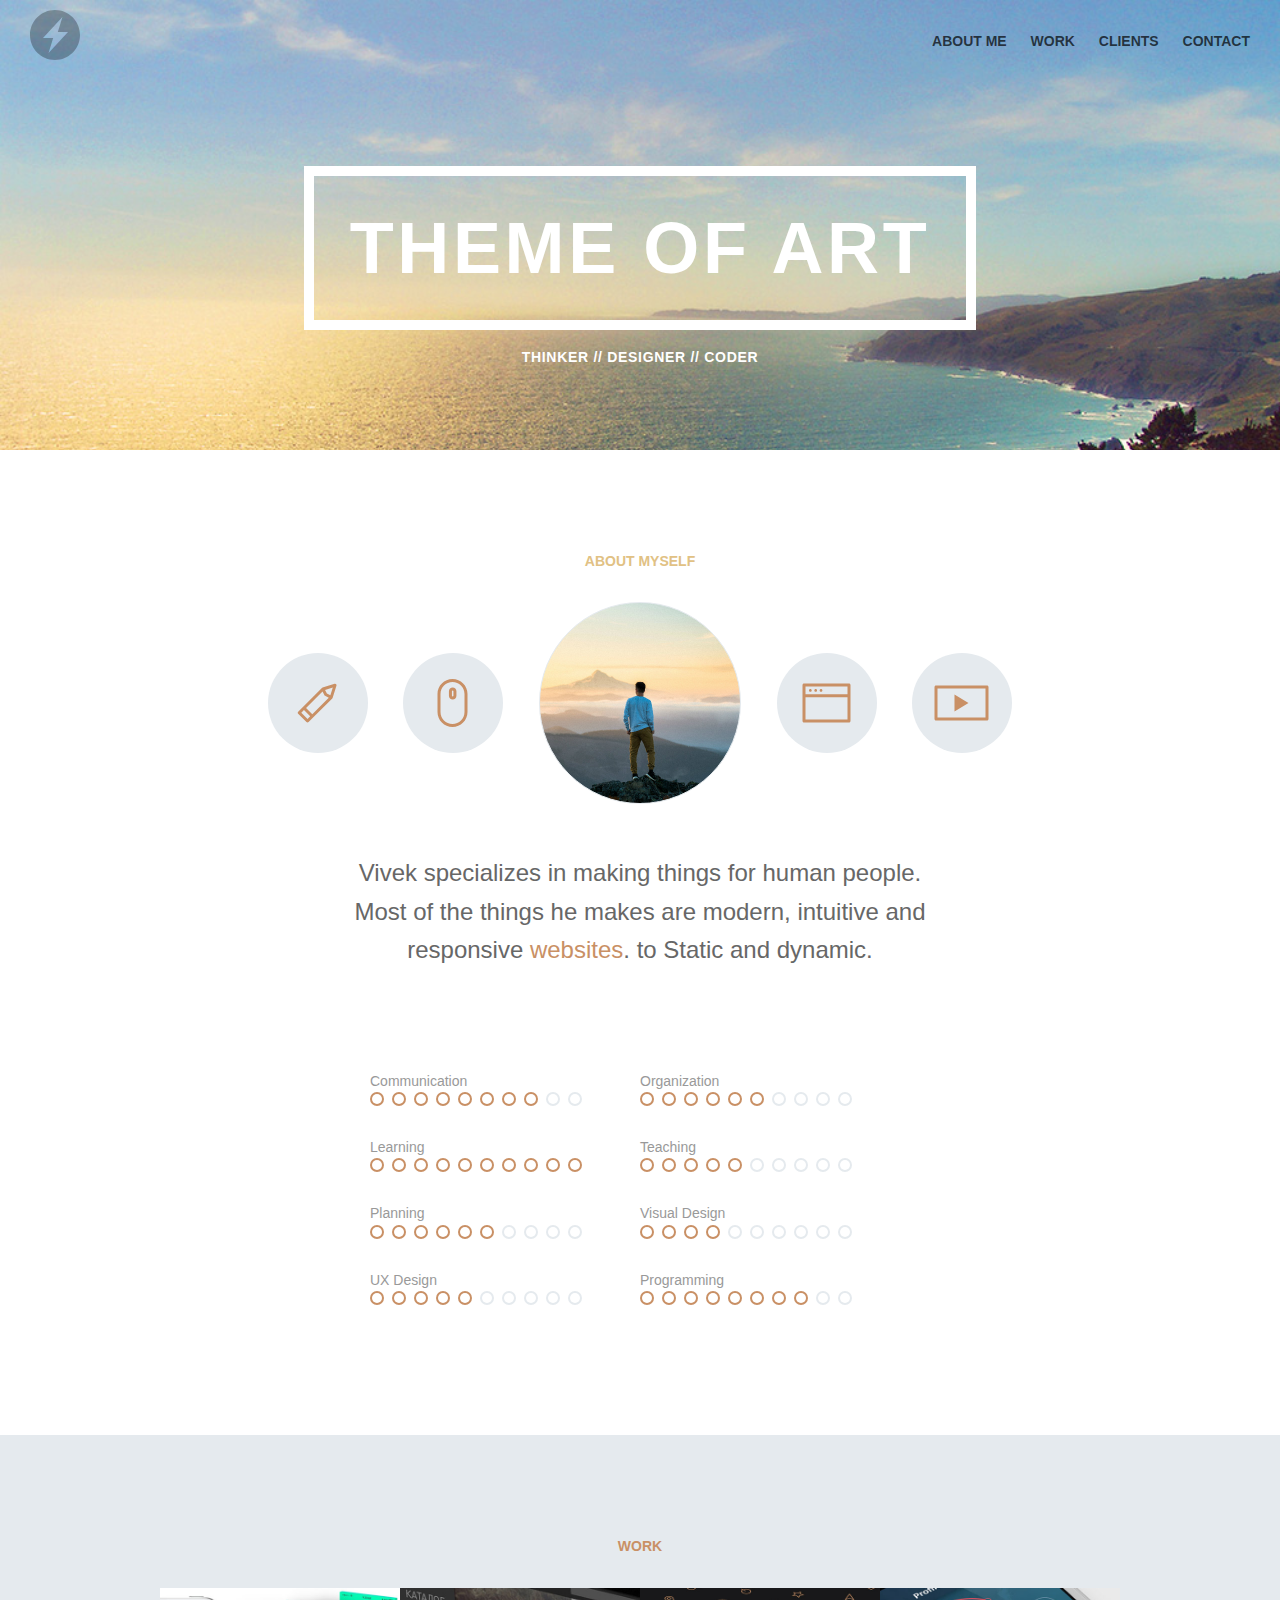
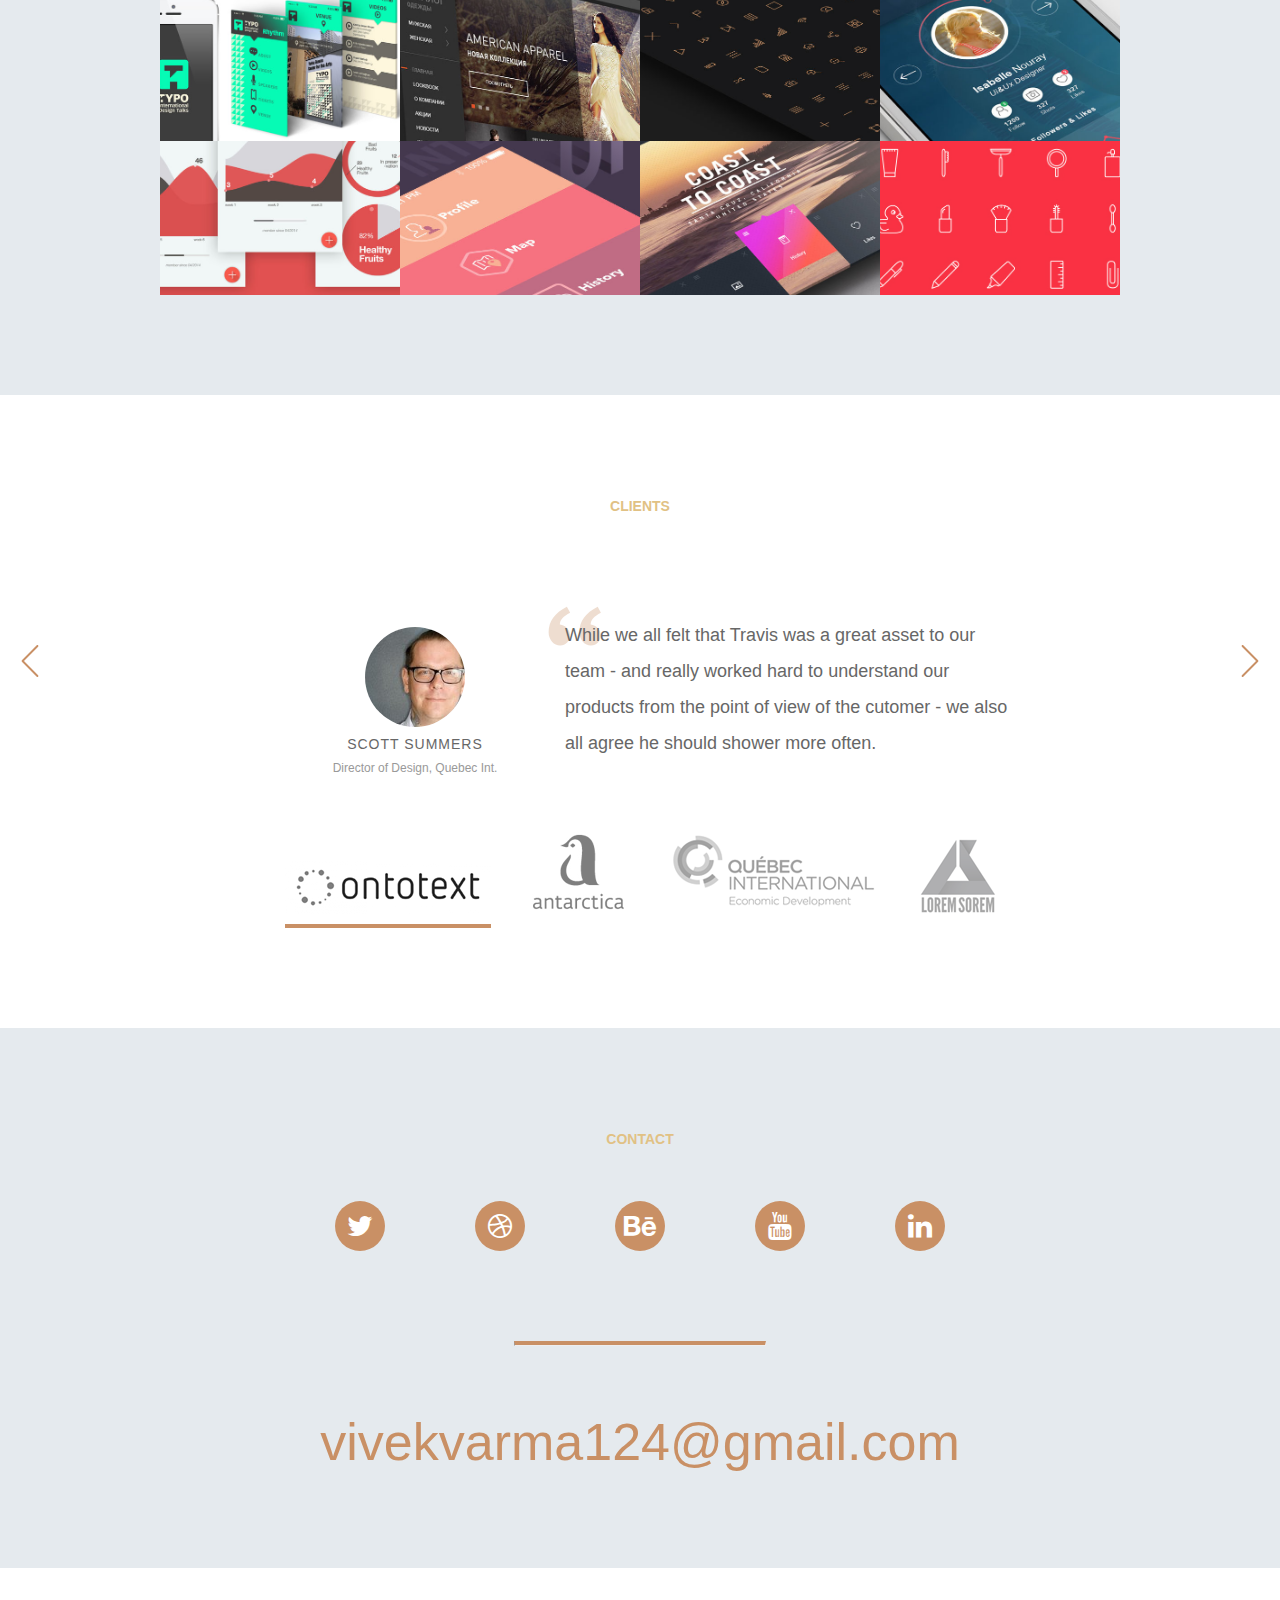
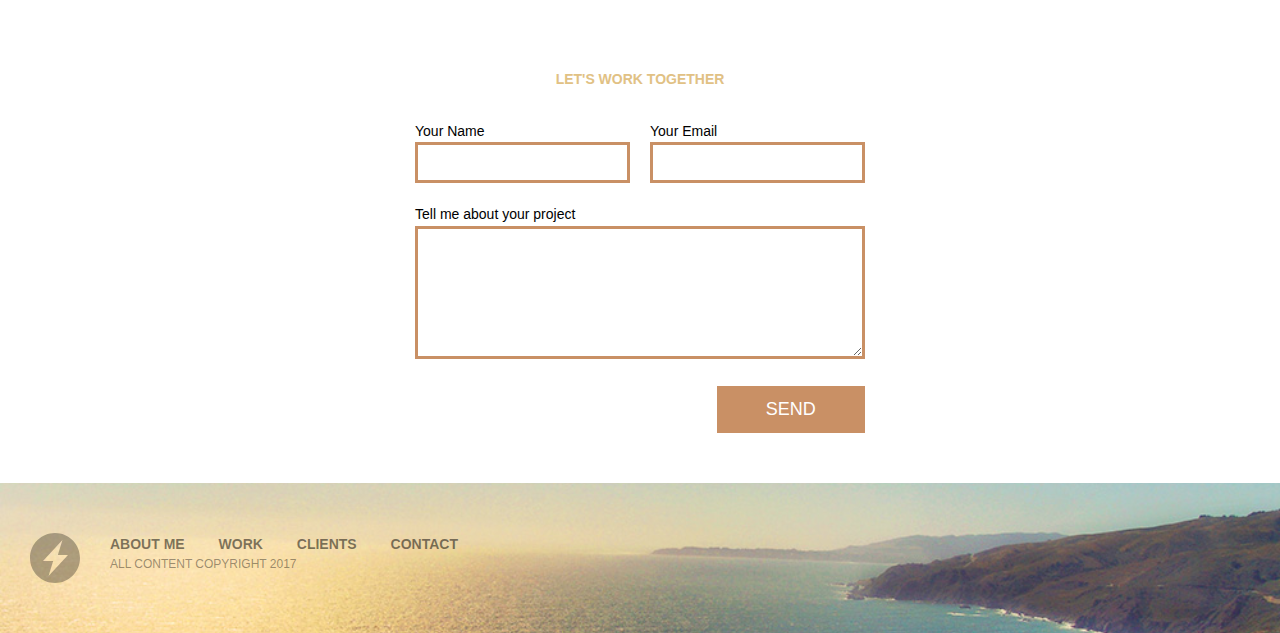
==== commit 5cc4051d: "Merge 72e26125c7c0f8a8a21d52713d61b76b441b7938 into 218d260036853a49edd17c6d978529d36a6ba918" ====
--- a/index.html
+++ b/index.html
@@ -22,7 +22,7 @@
       <a href="#contact">Contact</a>
     </nav>
 
-    <h1><span>Artists Theme</span></h1>
+    <h1><span>Theme of Art</span></h1>
     <p class="kicker">Thinker // Designer // Coder </p>
   </header>
 
@@ -371,7 +371,7 @@
 
     <hr class="bar">
 
-    <a href="mailto:codetheweb11@gmail.com" class="biglink">codetheweb11@gmail.com</a>
+    <a href="mailto:vivekvarma124@gmail.com" class="biglink">vivekvarma124@gmail.com</a>
   </section>
 
 
